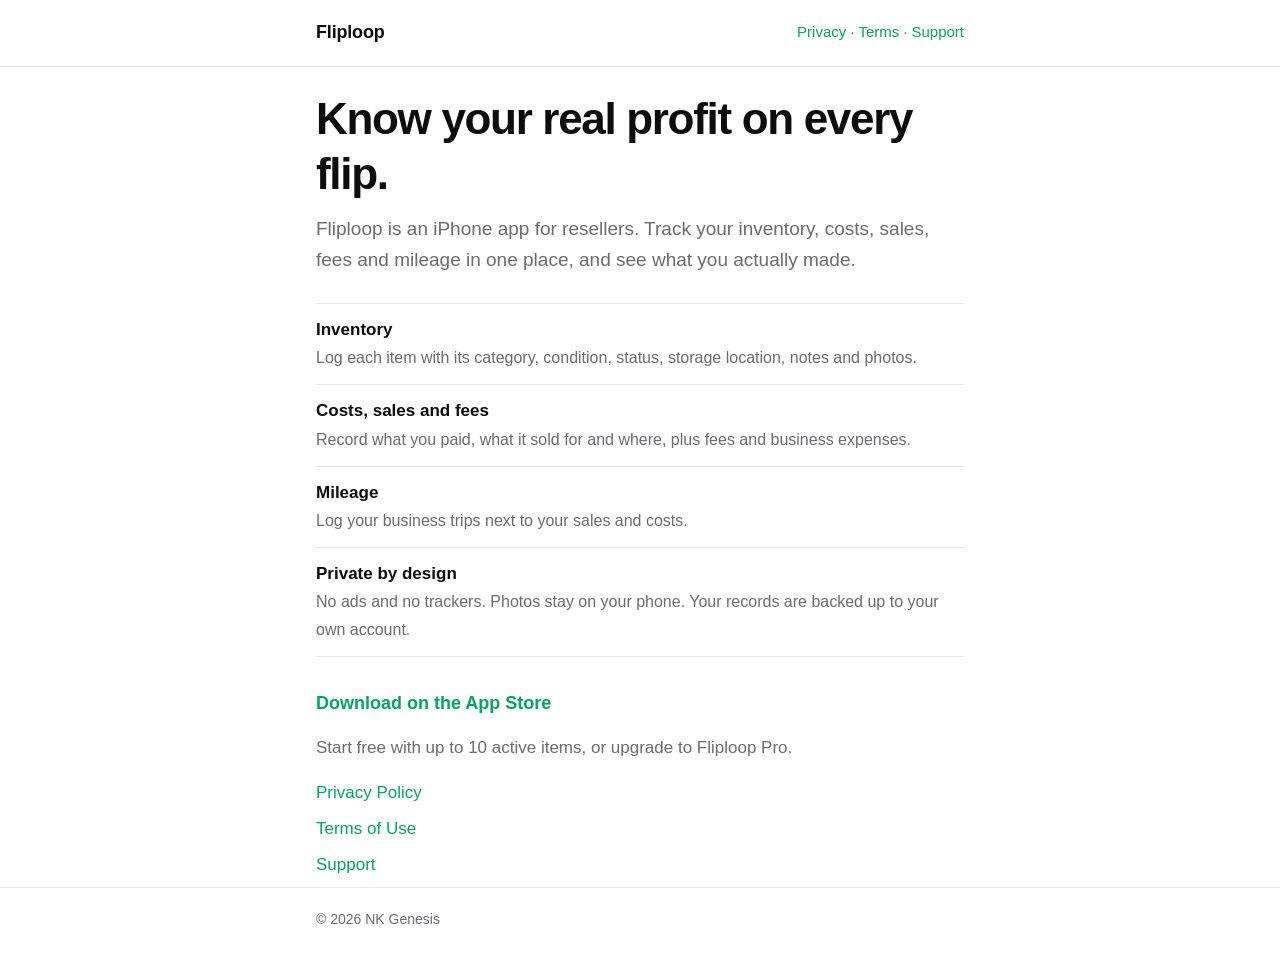
==== index.html @ 0abec1b6 "Fliploop legal and support pages" ====
<!DOCTYPE html>
<html lang="en">
<head>
  <meta charset="utf-8">
  <meta name="viewport" content="width=device-width, initial-scale=1">
  <title>Fliploop — Track every flip</title>
  <meta name="description" content="Fliploop is an iPhone app for resellers. Track inventory, costs, sales, fees and mileage, and see your real profit.">
  <meta name="color-scheme" content="light dark">
  <link rel="stylesheet" href="style.css">
</head>
<body>
  <header class="site-header">
    <div class="wrap">
      <a class="brand" href="index.html">Fliploop</a>
      <nav class="nav" aria-label="Main">
        <a href="privacy.html">Privacy</a>
        <span class="sep" aria-hidden="true">·</span>
        <a href="terms.html">Terms</a>
        <span class="sep" aria-hidden="true">·</span>
        <a href="support.html">Support</a>
      </nav>
    </div>
  </header>

  <main class="wrap hero">
    <h1>Know your real profit on every flip.</h1>
    <p class="lead">Fliploop is an iPhone app for resellers. Track your inventory, costs, sales, fees and mileage in one place, and see what you actually made.</p>

    <ul class="features">
      <li>
        <strong>Inventory</strong>
        <span>Log each item with its category, condition, status, storage location, notes and photos.</span>
      </li>
      <li>
        <strong>Costs, sales and fees</strong>
        <span>Record what you paid, what it sold for and where, plus fees and business expenses.</span>
      </li>
      <li>
        <strong>Mileage</strong>
        <span>Log your business trips next to your sales and costs.</span>
      </li>
      <li>
        <strong>Private by design</strong>
        <span>No ads and no trackers. Photos stay on your phone. Your records are backed up to your own account.</span>
      </li>
    </ul>

    <p class="cta"><a href="#">Download on the App Store</a></p>
    <p class="muted">Start free with up to 10 active items, or upgrade to Fliploop Pro.</p>

    <ul class="links">
      <li><a href="privacy.html">Privacy Policy</a></li>
      <li><a href="terms.html">Terms of Use</a></li>
      <li><a href="support.html">Support</a></li>
    </ul>
  </main>

  <footer class="site-footer">
    <div class="wrap">
      <p>© 2026 NK Genesis</p>
    </div>
  </footer>
</body>
</html>
---- style.css ----
/* Fliploop — shared stylesheet for the legal and support pages. */

:root {
  --bg: #FFFFFF;
  --text: #0D0D0F;
  --secondary: #6B6B73;
  --accent: #00A862;
  --rule: #E6E6EA;
  --surface: #F6F6F7;
  color-scheme: light dark;
}

@media (prefers-color-scheme: dark) {
  :root {
    --bg: #000000;
    --text: #F4F4F5;
    --secondary: #A0A0A8;
    --accent: #2FD98B;
    --rule: #26262B;
    --surface: #111113;
  }
}

*,
*::before,
*::after {
  box-sizing: border-box;
}

html {
  -webkit-text-size-adjust: 100%;
  text-size-adjust: 100%;
}

body {
  margin: 0;
  background: var(--bg);
  color: var(--text);
  font-family: -apple-system, BlinkMacSystemFont, "SF Pro Text", Inter, sans-serif;
  font-size: 17px;
  line-height: 1.65;
  -webkit-font-smoothing: antialiased;
  overflow-wrap: break-word;
}

.wrap {
  max-width: 680px;
  margin: 0 auto;
  padding: 0 16px;
}

/* Top navigation */

.site-header {
  border-bottom: 1px solid var(--rule);
}

.site-header .wrap {
  display: flex;
  flex-wrap: wrap;
  align-items: center;
  justify-content: space-between;
  gap: 8px 16px;
  padding-top: 18px;
  padding-bottom: 18px;
}

.brand {
  color: var(--text);
  font-weight: 700;
  font-size: 18px;
  letter-spacing: -0.01em;
  text-decoration: none;
}

.brand:hover {
  text-decoration: none;
}

.nav {
  display: flex;
  flex-wrap: wrap;
  align-items: center;
  gap: 4px;
  font-size: 15px;
}

.nav .sep {
  color: var(--secondary);
}

.nav a[aria-current="page"] {
  color: var(--text);
  font-weight: 600;
}

/* Links — the only place the accent colour appears */

a {
  color: var(--accent);
  text-decoration: none;
}

a:hover,
a:focus-visible {
  text-decoration: underline;
  text-underline-offset: 3px;
}

a:focus-visible {
  outline: 2px solid var(--accent);
  outline-offset: 2px;
  border-radius: 2px;
}

/* Content */

main {
  padding-top: 40px;
  padding-bottom: 56px;
}

h1,
h2,
h3 {
  line-height: 1.25;
  letter-spacing: -0.015em;
}

h1 {
  font-size: 34px;
  margin: 0 0 8px;
}

h2 {
  font-size: 22px;
  margin: 44px 0 10px;
}

h3 {
  font-size: 18px;
  margin: 28px 0 6px;
}

p,
ul,
ol {
  margin: 0 0 16px;
}

ul,
ol {
  padding-left: 22px;
}

li {
  margin-bottom: 6px;
}

strong {
  font-weight: 600;
}

.meta,
.muted {
  color: var(--secondary);
}

.meta {
  font-size: 15px;
  margin-bottom: 28px;
}

.lead {
  font-size: 19px;
  color: var(--secondary);
}

hr {
  border: 0;
  border-top: 1px solid var(--rule);
  margin: 40px 0;
}

/* Table (privacy policy) */

.table-scroll {
  overflow-x: auto;
  -webkit-overflow-scrolling: touch;
  margin: 0 0 16px;
}

table {
  width: 100%;
  border-collapse: collapse;
  font-size: 15px;
  line-height: 1.5;
}

th,
td {
  text-align: left;
  vertical-align: top;
  padding: 10px 12px 10px 0;
  border-bottom: 1px solid var(--rule);
}

th {
  font-weight: 600;
  color: var(--secondary);
  font-size: 13px;
  text-transform: uppercase;
  letter-spacing: 0.04em;
}

/* On narrow screens, stack the table rows into cards so nothing scrolls sideways. */
@media (max-width: 560px) {
  table,
  thead,
  tbody,
  tr,
  th,
  td {
    display: block;
  }

  thead {
    position: absolute;
    width: 1px;
    height: 1px;
    overflow: hidden;
    clip: rect(0 0 0 0);
    white-space: nowrap;
  }

  tr {
    padding: 12px 0;
    border-bottom: 1px solid var(--rule);
  }

  td {
    border: 0;
    padding: 2px 0;
  }

  td::before {
    content: attr(data-label);
    display: block;
    color: var(--secondary);
    font-size: 12px;
    font-weight: 600;
    text-transform: uppercase;
    letter-spacing: 0.04em;
    margin-top: 6px;
  }

  td:first-child::before {
    margin-top: 0;
  }

  td:first-child {
    font-weight: 600;
  }
}

/* Contents list on long pages */

.toc {
  background: var(--surface);
  border-radius: 12px;
  padding: 16px 20px;
  margin: 0 0 8px;
  font-size: 15px;
}

.toc p {
  margin: 0 0 6px;
  font-weight: 600;
}

.toc ol {
  margin: 0;
  padding-left: 20px;
}

.toc li {
  margin-bottom: 2px;
}

/* Home page */

.hero {
  padding-top: 24px;
}

.hero h1 {
  font-size: 44px;
  letter-spacing: -0.03em;
  margin-bottom: 12px;
}

.features {
  list-style: none;
  padding: 0;
  margin: 28px 0 32px;
}

.features li {
  padding: 12px 0;
  border-top: 1px solid var(--rule);
  margin: 0;
}

.features li:last-child {
  border-bottom: 1px solid var(--rule);
}

.features strong {
  display: block;
}

.features span {
  color: var(--secondary);
  font-size: 16px;
}

.cta {
  font-size: 18px;
  font-weight: 600;
}

.links {
  list-style: none;
  padding: 0;
  margin: 12px 0 0;
}

.links li {
  margin-bottom: 8px;
}

/* FAQ */

.faq h3 {
  margin-top: 32px;
}

.contact {
  background: var(--surface);
  border-radius: 12px;
  padding: 18px 20px;
  margin: 24px 0 8px;
}

.contact p {
  margin: 0;
}

.contact p + p {
  margin-top: 6px;
}

/* Footer */

.site-footer {
  border-top: 1px solid var(--rule);
  color: var(--secondary);
  font-size: 14px;
}

.site-footer .wrap {
  display: flex;
  flex-wrap: wrap;
  justify-content: space-between;
  gap: 8px 16px;
  padding-top: 20px;
  padding-bottom: 32px;
}

.site-footer p {
  margin: 0;
}

@media (max-width: 480px) {
  body {
    font-size: 16px;
  }

  main {
    padding-top: 28px;
  }

  h1 {
    font-size: 28px;
  }

  h2 {
    font-size: 20px;
    margin-top: 36px;
  }

  .hero h1 {
    font-size: 36px;
  }
}
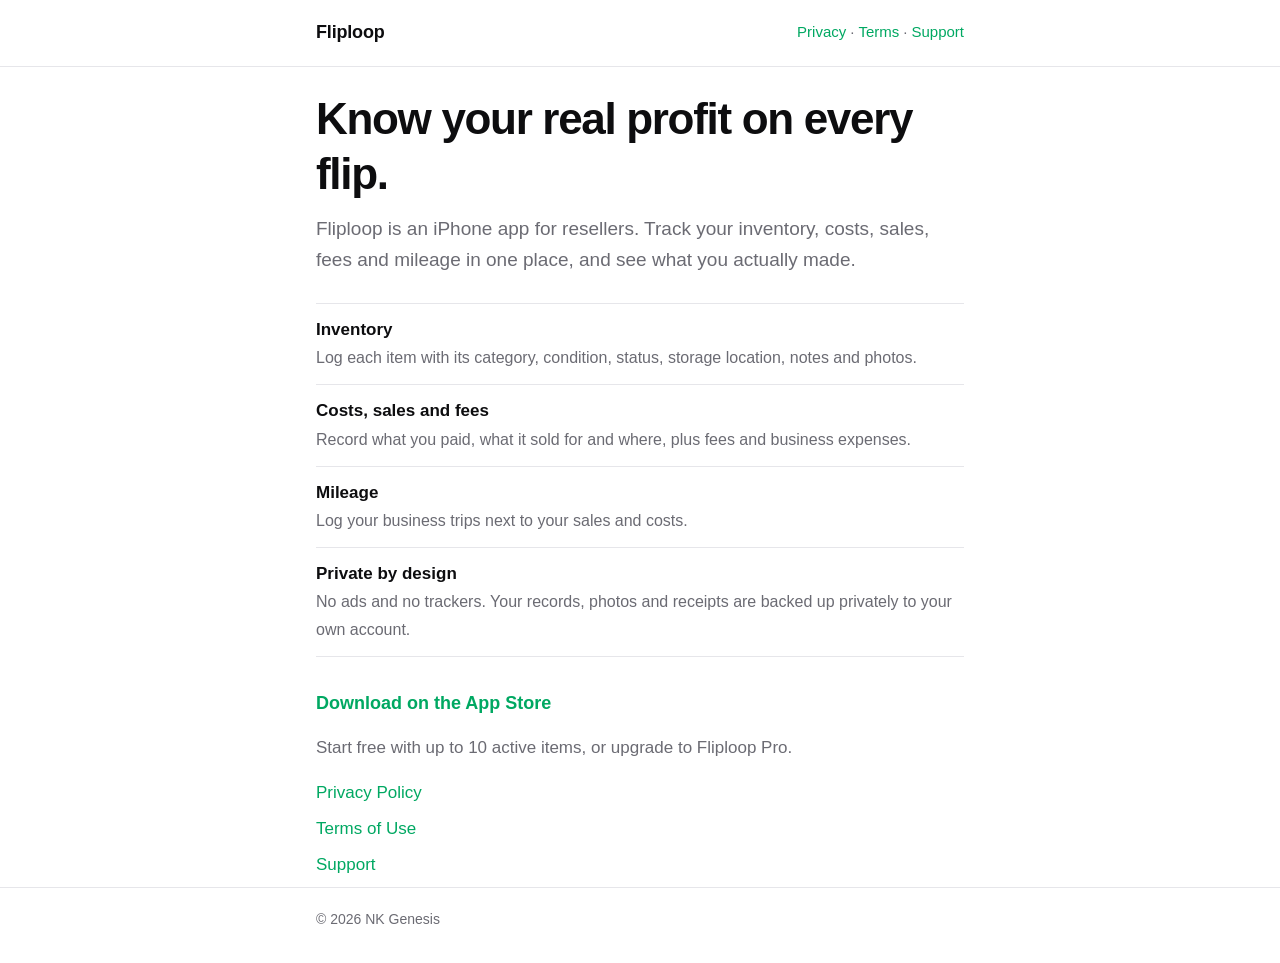
==== commit ca366fbc: "Say that photos, clips and receipts are backed up to Cloudflare R2 The app now backs attached photos" ====
--- a/index.html
+++ b/index.html
@@ -41,7 +41,7 @@
       </li>
       <li>
         <strong>Private by design</strong>
-        <span>No ads and no trackers. Photos stay on your phone. Your records are backed up to your own account.</span>
+        <span>No ads and no trackers. Your records, photos and receipts are backed up privately to your own account.</span>
       </li>
     </ul>
 
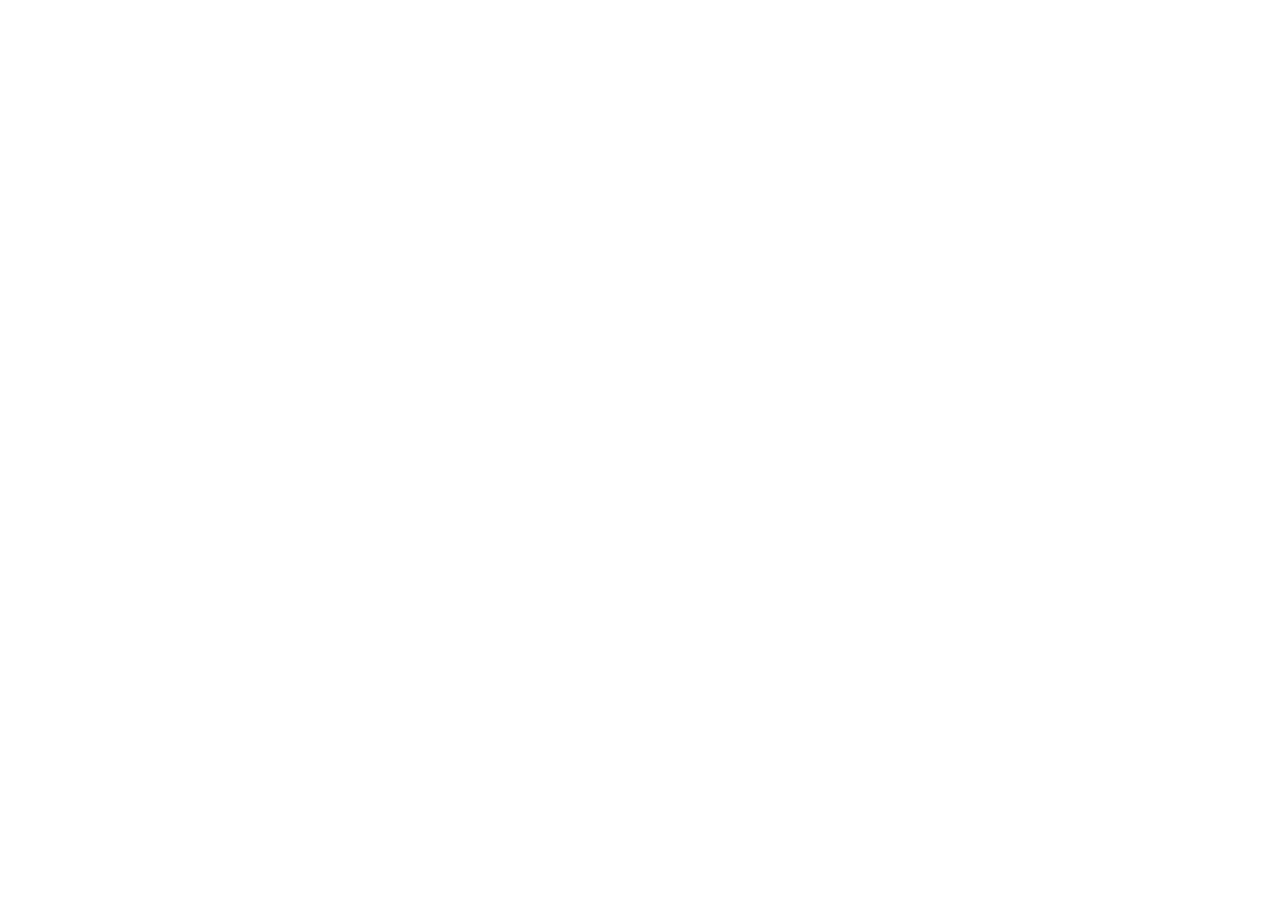
==== commit 4d3600a9: "Redirect to https://fliploop.vercel.app Co-Authored-By: Claude Opus 5.5 <noreply@anthropic.com>" ====
--- a/index.html
+++ b/index.html
@@ -1,64 +1,7 @@
-<!DOCTYPE html>
-<html lang="en">
-<head>
-  <meta charset="utf-8">
-  <meta name="viewport" content="width=device-width, initial-scale=1">
-  <title>Fliploop — Track every flip</title>
-  <meta name="description" content="Fliploop is an iPhone app for resellers. Track inventory, costs, sales, fees and mileage, and see your real profit.">
-  <meta name="color-scheme" content="light dark">
-  <link rel="stylesheet" href="style.css">
-</head>
-<body>
-  <header class="site-header">
-    <div class="wrap">
-      <a class="brand" href="index.html">Fliploop</a>
-      <nav class="nav" aria-label="Main">
-        <a href="privacy.html">Privacy</a>
-        <span class="sep" aria-hidden="true">·</span>
-        <a href="terms.html">Terms</a>
-        <span class="sep" aria-hidden="true">·</span>
-        <a href="support.html">Support</a>
-      </nav>
-    </div>
-  </header>
-
-  <main class="wrap hero">
-    <h1>Know your real profit on every flip.</h1>
-    <p class="lead">Fliploop is an iPhone app for resellers. Track your inventory, costs, sales, fees and mileage in one place, and see what you actually made.</p>
-
-    <ul class="features">
-      <li>
-        <strong>Inventory</strong>
-        <span>Log each item with its category, condition, status, storage location, notes and photos.</span>
-      </li>
-      <li>
-        <strong>Costs, sales and fees</strong>
-        <span>Record what you paid, what it sold for and where, plus fees and business expenses.</span>
-      </li>
-      <li>
-        <strong>Mileage</strong>
-        <span>Log your business trips next to your sales and costs.</span>
-      </li>
-      <li>
-        <strong>Private by design</strong>
-        <span>No ads and no trackers. Your records, photos and receipts are backed up privately to your own account.</span>
-      </li>
-    </ul>
-
-    <p class="cta"><a href="#">Download on the App Store</a></p>
-    <p class="muted">Start free with up to 10 active items, or upgrade to Fliploop Pro.</p>
-
-    <ul class="links">
-      <li><a href="privacy.html">Privacy Policy</a></li>
-      <li><a href="terms.html">Terms of Use</a></li>
-      <li><a href="support.html">Support</a></li>
-    </ul>
-  </main>
-
-  <footer class="site-footer">
-    <div class="wrap">
-      <p>© 2026 NK Genesis</p>
-    </div>
-  </footer>
-</body>
-</html>
+<!doctype html>
+<html lang="en"><head><meta charset="utf-8"><title>Page moved</title>
+<meta name="robots" content="noindex">
+<link rel="canonical" href="https://fliploop.vercel.app/">
+<meta http-equiv="refresh" content="0; url=https://fliploop.vercel.app/">
+<script>location.replace("https://fliploop.vercel.app/" + location.search + location.hash);</script>
+</head><body><p>This page has moved to <a href="https://fliploop.vercel.app/">https://fliploop.vercel.app/</a>.</p></body></html>
